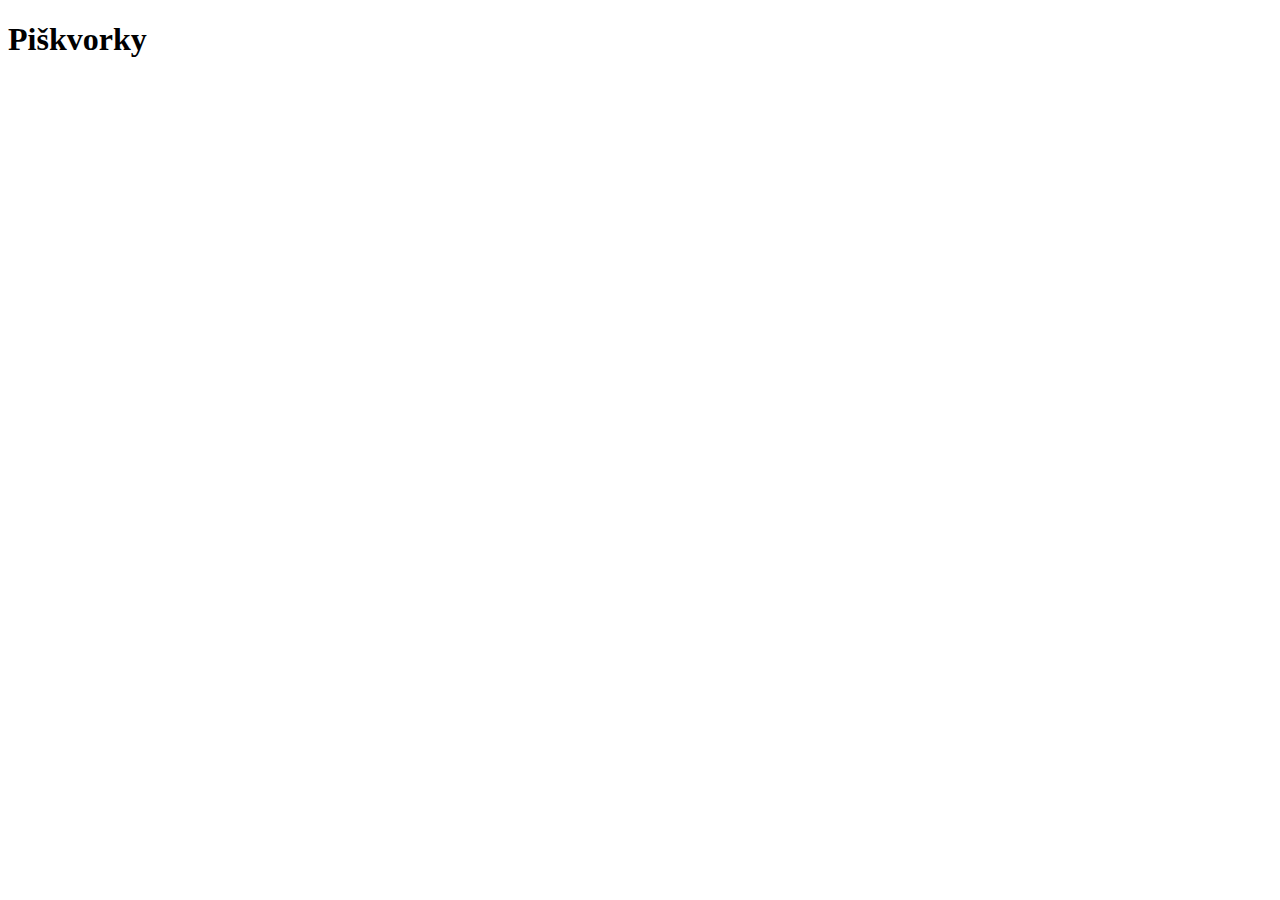
==== index.html @ a5510990 "Zakladni nastaveni" ====
<!DOCTYPE html>
<html lang="en">
  <head>
    <meta charset="UTF-8" />
    <meta name="viewport" content="width=device-width, initial-scale=1.0" />
    <title>Piškvorky</title>
  </head>
  <body>
    <h1>Piškvorky</h1>
  </body>
</html>
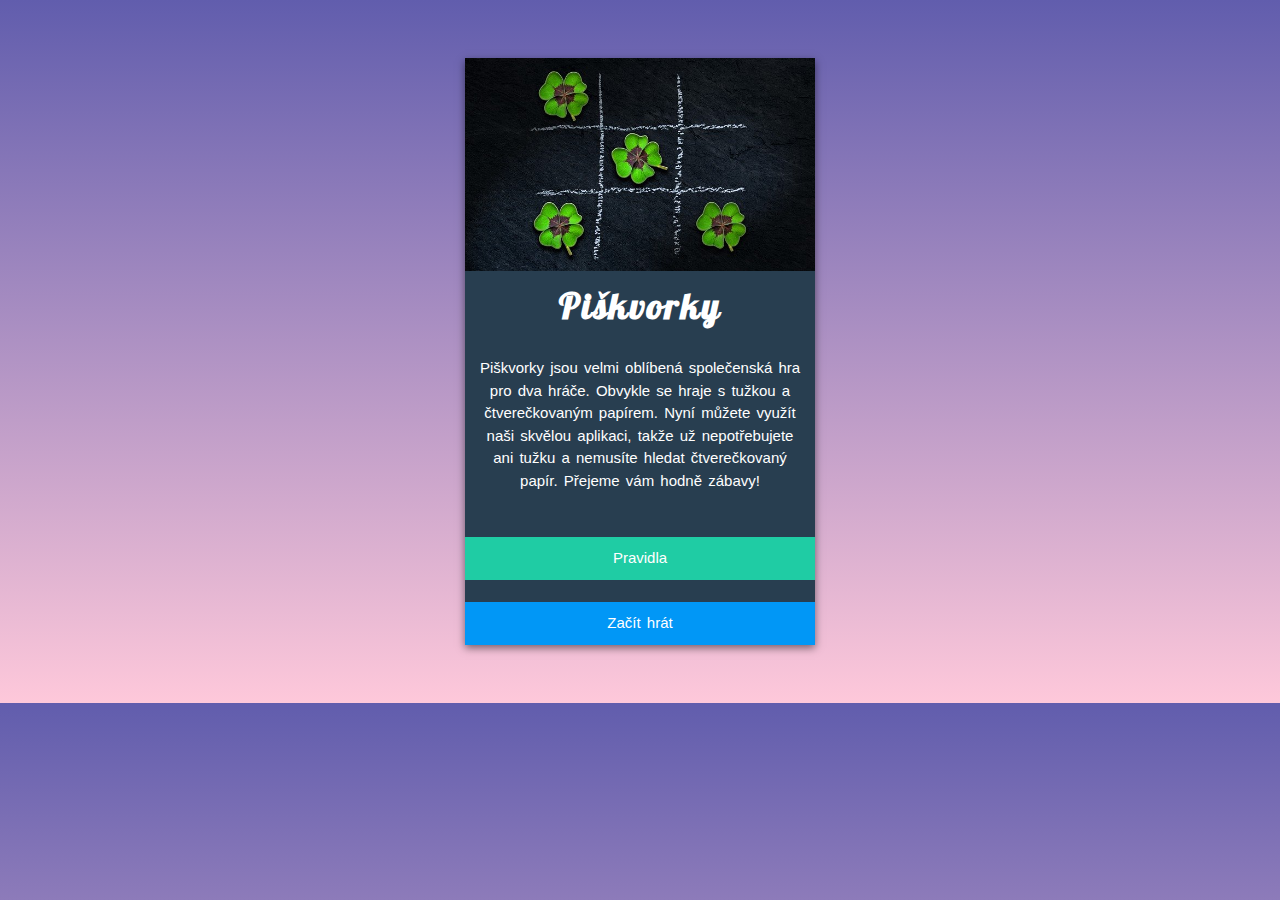
==== commit 6325051f: "Prvni draft, text,obrazek" ====
--- a/index.html
+++ b/index.html
@@ -4,8 +4,31 @@
     <meta charset="UTF-8" />
     <meta name="viewport" content="width=device-width, initial-scale=1.0" />
     <title>Piškvorky</title>
+    <link rel="stylesheet" type="text/css" href="style.css" />
+    <link
+      href="https://fonts.googleapis.com/css2?family=Lobster&display=swap"
+      rel="stylesheet"
+    />
   </head>
   <body>
-    <h1>Piškvorky</h1>
+    <div class="uvod">
+      <img class="foto" src="uvodni.jpg" alt="Uvodni piskvorky" />
+
+      <div class="hlavicka">
+        <h1 class="title">Piškvorky</h1>
+      </div>
+
+      <div class="text">
+        <p>
+          Piškvorky jsou velmi oblíbená společenská hra pro dva hráče. Obvykle
+          se hraje s tužkou a čtverečkovaným papírem. Nyní můžete využít naši
+          skvělou aplikaci, takže už nepotřebujete ani tužku a nemusíte hledat
+          čtverečkovaný papír. Přejeme vám hodně zábavy!
+        </p>
+      </div>
+
+      <a class="pravidla" href="index.html">Pravidla</a> </br>
+      <a class="zacithrat" href="index.html">Začít hrát</a>
+    </div>
   </body>
 </html>
--- a/style.css
+++ b/style.css
@@ -0,0 +1,70 @@
+body {
+  display: flex;
+  flex-direction: column;
+  justify-content: center;
+  align-items: center;
+  background: #615dad;
+  background: -moz-linear-gradient(top, #615dad 0%, #fec8da 100%);
+  background: -webkit-linear-gradient(top, #615dad 0%, #fec8da 100%);
+  background: linear-gradient(to bottom, #615dad 0%, #fec8da 100%);
+  /* barvy jsem vybrala pomoci photoshopu, je jednodussi zpusob?*/
+  color: #ffffff;
+}
+
+/* cely uvodni box*/
+.uvod {
+  display: flex;
+  flex-direction: column;
+  justify-content: center;
+  align-items: center;
+  background-color: #283e50;
+  width: 350px;
+  margin: 50px;
+  box-shadow: 0 3px 8px rgba(0, 0, 0, 0.5);
+  text-align: center;
+  font-family: Arial, Helvetica, sans-serif;
+  font-size: 15px;
+  word-spacing: 2px;
+  line-height: 150%;
+}
+
+.foto {
+  width: 350px;
+}
+/* jak zjistim šířku zadání? Šla jsem metodou pokus-omyl, je jednodussi zpusob?*/
+
+.hlavicka {
+  font-family: 'Lobster', cursive;
+  font-size: 18px;
+  letter-spacing: 2px;
+}
+
+.text {
+  padding: 0 10px;
+  margin-bottom: 30px;
+}
+
+a {
+  display: block;
+  width: 350px;
+  color: #ffffff;
+  text-decoration: none;
+  padding: 10px 0px;
+}
+
+.pravidla {
+  background-color: #1fcca4;
+  border: 2px 0px solid #283e50;
+}
+
+.pravidla a:hover {
+  background-color: #1cbb96;
+}
+
+.zacithrat {
+  background-color: #0197f6;
+}
+
+.zacithrat a:hover {
+  background-color: #0090e9;
+}
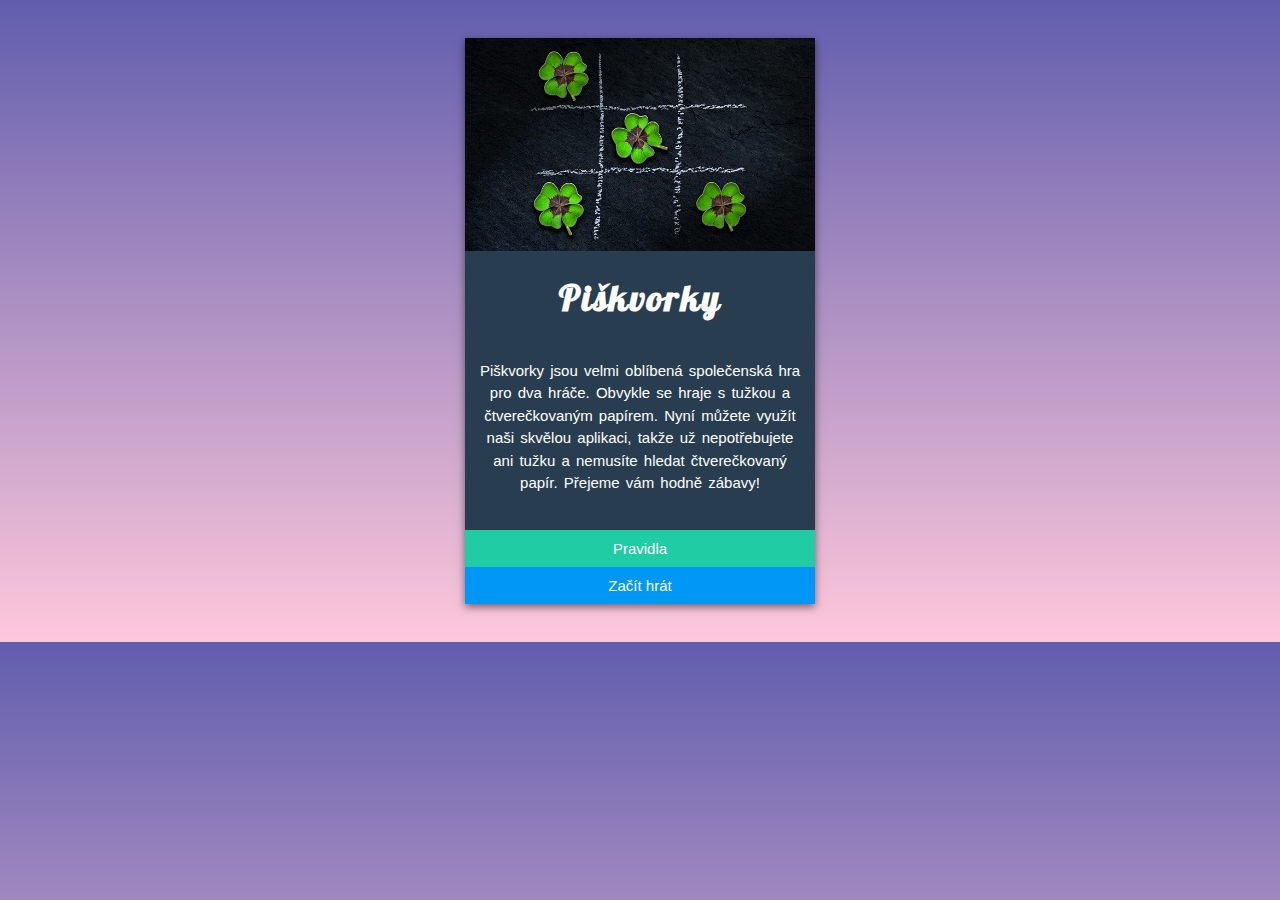
==== commit 097b8fbf: "upravena tlacitka" ====
--- a/index.html
+++ b/index.html
@@ -27,7 +27,7 @@
         </p>
       </div>
 
-      <a class="pravidla" href="index.html">Pravidla</a> </br>
+      <a class="pravidla" href="index.html">Pravidla</a>
       <a class="zacithrat" href="index.html">Začít hrát</a>
     </div>
   </body>
--- a/style.css
+++ b/style.css
@@ -19,13 +19,12 @@
   align-items: center;
   background-color: #283e50;
   width: 350px;
-  margin: 50px;
+  padding: 0px 0px;
+  margin: 30px 0px;
   box-shadow: 0 3px 8px rgba(0, 0, 0, 0.5);
   text-align: center;
   font-family: Arial, Helvetica, sans-serif;
   font-size: 15px;
-  word-spacing: 2px;
-  line-height: 150%;
 }
 
 .foto {
@@ -41,15 +40,19 @@
 
 .text {
   padding: 0 10px;
-  margin-bottom: 30px;
+  margin-bottom: 20px;
+  word-spacing: 2px;
+  line-height: 150%;
 }
 
 a {
-  display: block;
-  width: 350px;
+  display: inline-block;
+  width: 100%;
+  height: auto;
   color: #ffffff;
   text-decoration: none;
   padding: 10px 0px;
+  margin: 0px;
 }
 
 .pravidla {
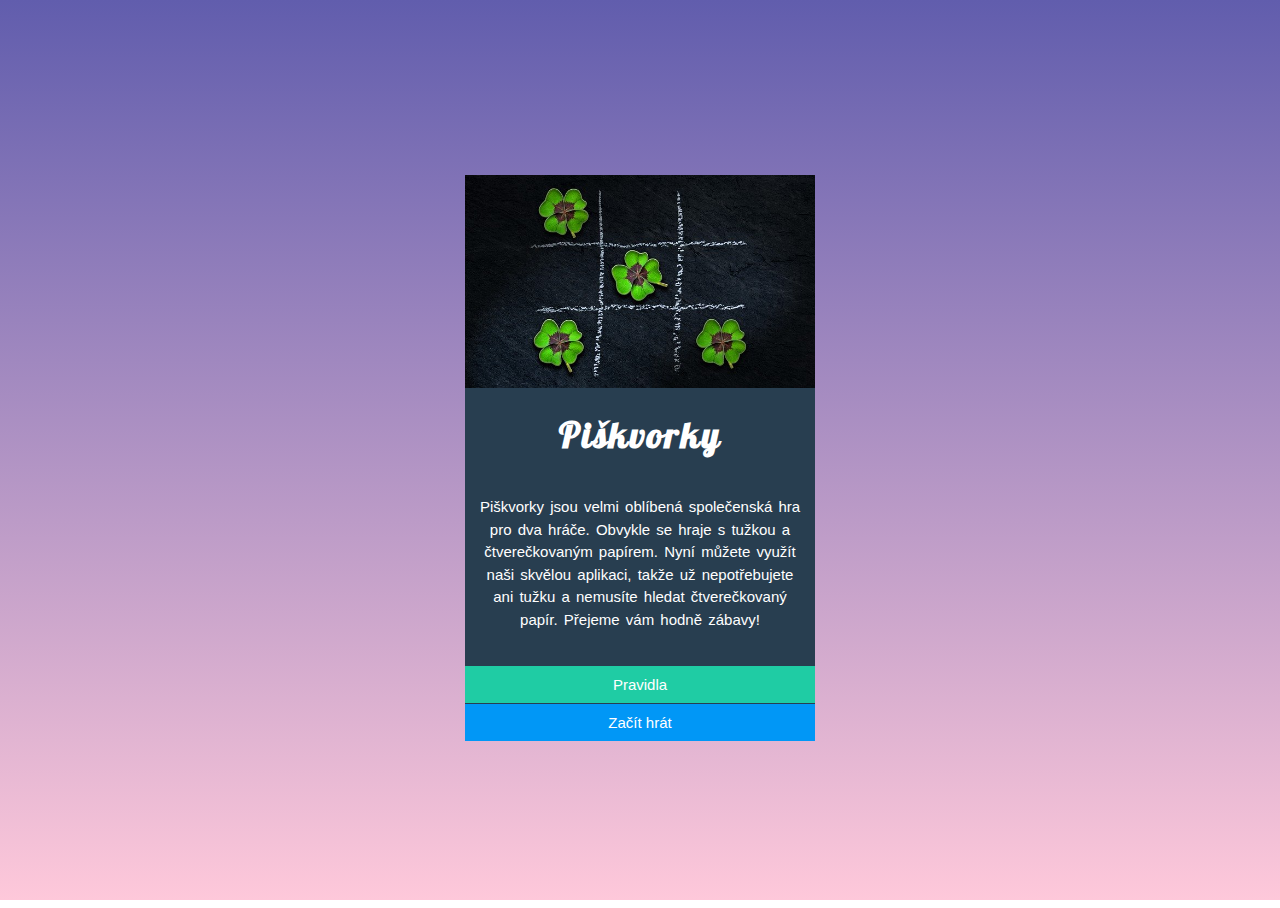
==== commit bdc97b09: "pozadi na celou stranku" ====
--- a/index.html
+++ b/index.html
@@ -27,8 +27,9 @@
         </p>
       </div>
 
+    
       <a class="pravidla" href="index.html">Pravidla</a>
       <a class="zacithrat" href="index.html">Začít hrát</a>
-    </div>
+    
   </body>
 </html>
--- a/style.css
+++ b/style.css
@@ -1,13 +1,22 @@
+html {
+  height: 100%;
+}
 body {
+  height: 100%;
   display: flex;
-  flex-direction: column;
   justify-content: center;
   align-items: center;
-  background: #615dad;
+  background-image: linear-gradient(#615dad, #fec8da);
+  /* barvy jsem vybrala pomoci photoshopu, je jednodussi zpusob?
+   background: #615dad;
   background: -moz-linear-gradient(top, #615dad 0%, #fec8da 100%);
   background: -webkit-linear-gradient(top, #615dad 0%, #fec8da 100%);
   background: linear-gradient(to bottom, #615dad 0%, #fec8da 100%);
-  /* barvy jsem vybrala pomoci photoshopu, je jednodussi zpusob?*/
+    background-repeat: no-repeat;
+  background-size: 100%;
+  background-position: center;*/
+  background-repeat: no-repeat;
+  background-attachment: fixed;
   color: #ffffff;
 }
 
@@ -19,9 +28,9 @@
   align-items: center;
   background-color: #283e50;
   width: 350px;
+  border-radius: 10px 10px 0px 0px;
   padding: 0px 0px;
   margin: 30px 0px;
-  box-shadow: 0 3px 8px rgba(0, 0, 0, 0.5);
   text-align: center;
   font-family: Arial, Helvetica, sans-serif;
   font-size: 15px;
@@ -46,7 +55,7 @@
 }
 
 a {
-  display: inline-block;
+  display: block;
   width: 100%;
   height: auto;
   color: #ffffff;
@@ -56,18 +65,20 @@
 }
 
 .pravidla {
+  border-bottom: 1px solid #283e50;
   background-color: #1fcca4;
-  border: 2px 0px solid #283e50;
-}
-
-.pravidla a:hover {
-  background-color: #1cbb96;
 }
 
 .zacithrat {
   background-color: #0197f6;
 }
 
+.pravidla a:hover {
+  background-color: red;
+}
+
+/*#1cbb96*/
+
 .zacithrat a:hover {
   background-color: #0090e9;
 }
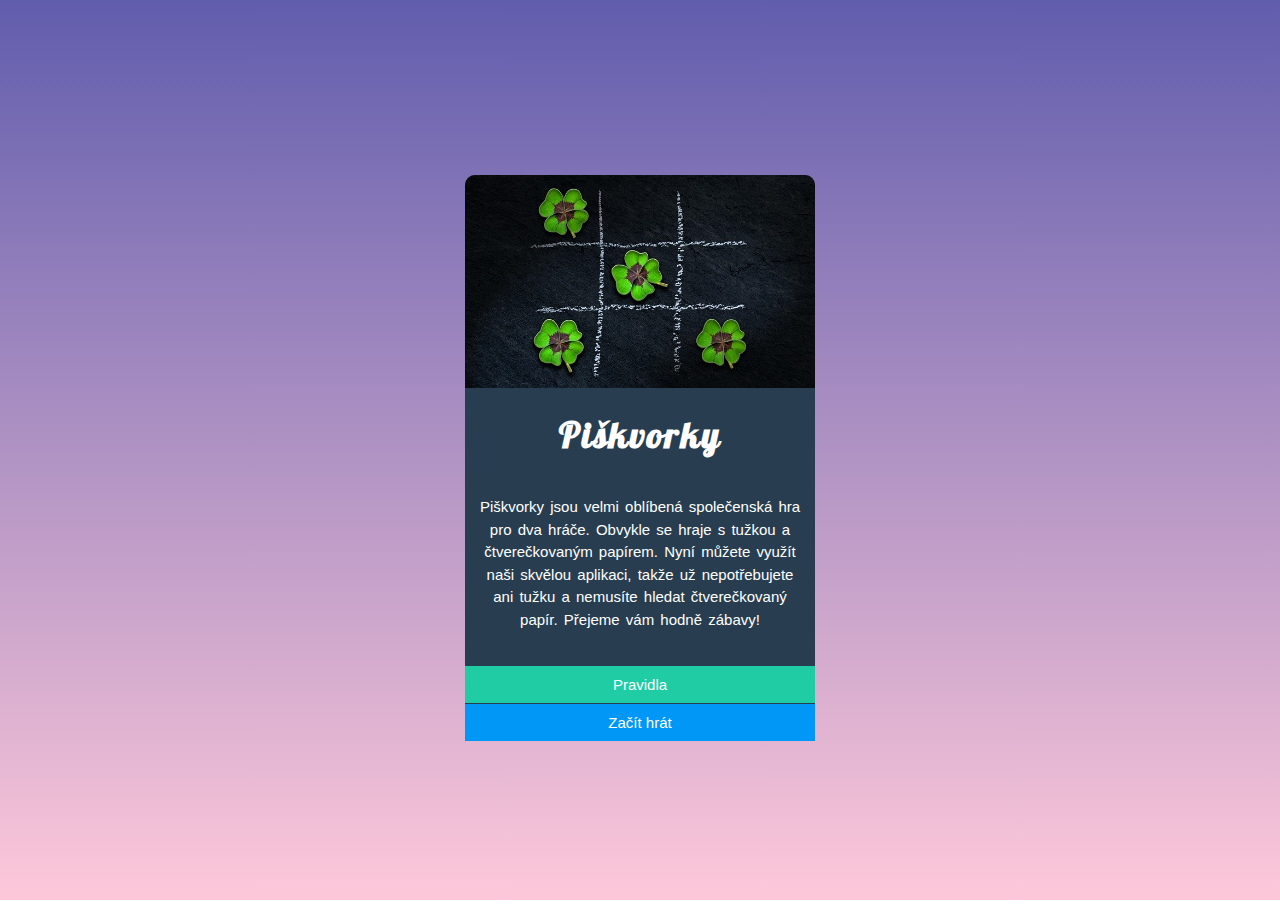
==== commit 622afabe: "stranka pravidla" ====
--- a/index.html
+++ b/index.html
@@ -7,8 +7,8 @@
     <link rel="stylesheet" type="text/css" href="style.css" />
     <link
       href="https://fonts.googleapis.com/css2?family=Lobster&display=swap"
-      rel="stylesheet"
-    />
+      rel="stylesheet" />
+      
   </head>
   <body>
     <div class="uvod">
@@ -27,8 +27,7 @@
         </p>
       </div>
 
-    
-      <a class="pravidla" href="index.html">Pravidla</a>
+      <a class="pravidla" href="pravidla.html">Pravidla</a>
       <a class="zacithrat" href="index.html">Začít hrát</a>
     
   </body>
--- a/style.css
+++ b/style.css
@@ -7,25 +7,14 @@
   justify-content: center;
   align-items: center;
   background-image: linear-gradient(#615dad, #fec8da);
-  /* barvy jsem vybrala pomoci photoshopu, je jednodussi zpusob?
-   background: #615dad;
-  background: -moz-linear-gradient(top, #615dad 0%, #fec8da 100%);
-  background: -webkit-linear-gradient(top, #615dad 0%, #fec8da 100%);
-  background: linear-gradient(to bottom, #615dad 0%, #fec8da 100%);
-    background-repeat: no-repeat;
-  background-size: 100%;
-  background-position: center;*/
   background-repeat: no-repeat;
   background-attachment: fixed;
   color: #ffffff;
 }
 
-/* cely uvodni box*/
 .uvod {
   display: flex;
   flex-direction: column;
-  justify-content: center;
-  align-items: center;
   background-color: #283e50;
   width: 350px;
   border-radius: 10px 10px 0px 0px;
@@ -38,8 +27,8 @@
 
 .foto {
   width: 350px;
+  border-radius: 10px 10px 0px 0px;
 }
-/* jak zjistim šířku zadání? Šla jsem metodou pokus-omyl, je jednodussi zpusob?*/
 
 .hlavicka {
   font-family: 'Lobster', cursive;
@@ -73,12 +62,10 @@
   background-color: #0197f6;
 }
 
-.pravidla a:hover {
-  background-color: red;
+a.pravidla:hover {
+  background-color: #1cbb96;
 }
 
-/*#1cbb96*/
-
-.zacithrat a:hover {
+a.zacithrat:hover {
   background-color: #0090e9;
 }
